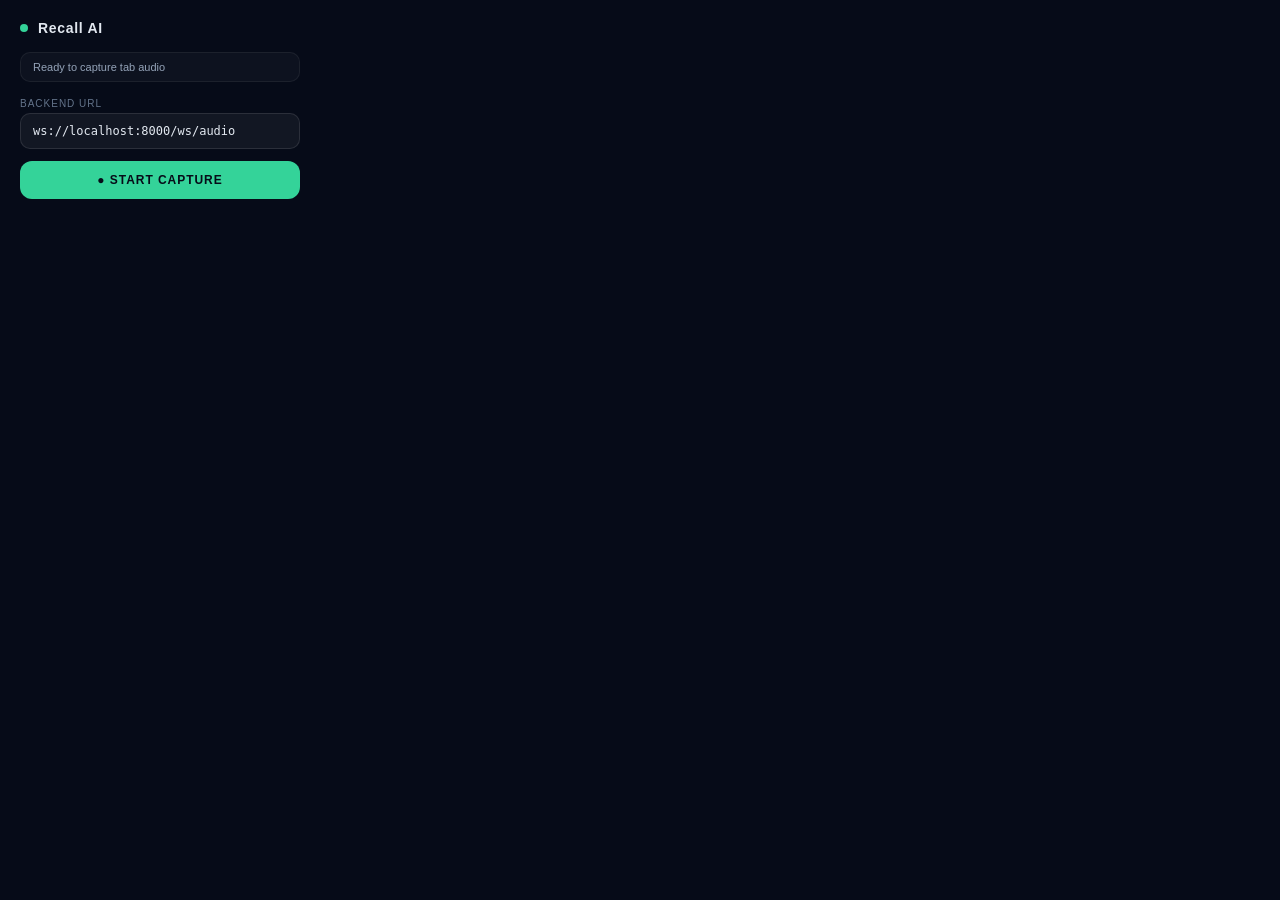
==== extension/popup.html @ bb3e3df2 "feat: Chrome extension for Google Meet tab audio capture - Manifest V3 Chrome extension using tabCap" ====
<!DOCTYPE html>
<html lang="en">
<head>
  <meta charset="UTF-8" />
  <style>
    * { margin: 0; padding: 0; box-sizing: border-box; }
    body {
      width: 320px;
      font-family: -apple-system, BlinkMacSystemFont, 'Segoe UI', sans-serif;
      background: #060b18;
      color: #e2e8f0;
      padding: 20px;
    }
    .header {
      display: flex;
      align-items: center;
      gap: 10px;
      margin-bottom: 16px;
    }
    .header h1 {
      font-size: 14px;
      font-weight: 800;
      letter-spacing: 0.05em;
    }
    .header .dot {
      width: 8px; height: 8px;
      border-radius: 50%;
      background: #34d399;
    }
    .header .dot.off { background: #64748b; }
    .header .dot.recording { background: #f87171; animation: pulse 1.5s infinite; }
    .status {
      font-size: 11px;
      color: #94a3b8;
      margin-bottom: 16px;
      padding: 8px 12px;
      background: rgba(255,255,255,0.03);
      border-radius: 10px;
      border: 1px solid rgba(255,255,255,0.06);
    }
    .server-input {
      width: 100%;
      padding: 10px 12px;
      font-size: 12px;
      background: rgba(255,255,255,0.05);
      border: 1px solid rgba(255,255,255,0.1);
      border-radius: 10px;
      color: #e2e8f0;
      outline: none;
      margin-bottom: 12px;
      font-family: monospace;
    }
    .server-input:focus { border-color: rgba(52,211,153,0.3); }
    button {
      width: 100%;
      padding: 12px;
      border: none;
      border-radius: 12px;
      font-size: 12px;
      font-weight: 800;
      text-transform: uppercase;
      letter-spacing: 0.08em;
      cursor: pointer;
      transition: all 0.2s;
    }
    #startBtn {
      background: #34d399;
      color: #060b18;
    }
    #startBtn:hover { box-shadow: 0 0 20px rgba(52,211,153,0.2); }
    #startBtn:disabled { opacity: 0.3; cursor: not-allowed; }
    #stopBtn {
      background: #f87171;
      color: #fff;
      display: none;
    }
    #stopBtn:hover { box-shadow: 0 0 20px rgba(248,113,113,0.2); }
    .stats {
      display: flex;
      gap: 8px;
      margin-top: 12px;
    }
    .stat {
      flex: 1;
      text-align: center;
      padding: 8px;
      background: rgba(255,255,255,0.03);
      border: 1px solid rgba(255,255,255,0.06);
      border-radius: 10px;
    }
    .stat .val {
      font-size: 18px;
      font-weight: 800;
      font-family: monospace;
      color: #34d399;
    }
    .stat .label {
      font-size: 9px;
      color: #64748b;
      text-transform: uppercase;
      letter-spacing: 0.1em;
      margin-top: 2px;
    }
    @keyframes pulse {
      0%, 100% { opacity: 1; }
      50% { opacity: 0.4; }
    }
  </style>
</head>
<body>
  <div class="header">
    <div class="dot" id="statusDot"></div>
    <h1>Recall AI</h1>
  </div>

  <div class="status" id="statusText">Ready to capture tab audio</div>

  <label style="font-size:10px;color:#64748b;text-transform:uppercase;letter-spacing:0.1em;margin-bottom:4px;display:block;">
    Backend URL
  </label>
  <input class="server-input" id="serverUrl" value="ws://localhost:8000/ws/audio" />

  <button id="startBtn">● Start Capture</button>
  <button id="stopBtn">■ Stop Capture</button>

  <div class="stats" id="stats" style="display:none;">
    <div class="stat">
      <div class="val" id="utterances">0</div>
      <div class="label">Utterances</div>
    </div>
    <div class="stat">
      <div class="val" id="duration">0:00</div>
      <div class="label">Duration</div>
    </div>
  </div>

  <script src="popup.js"></script>
</body>
</html>
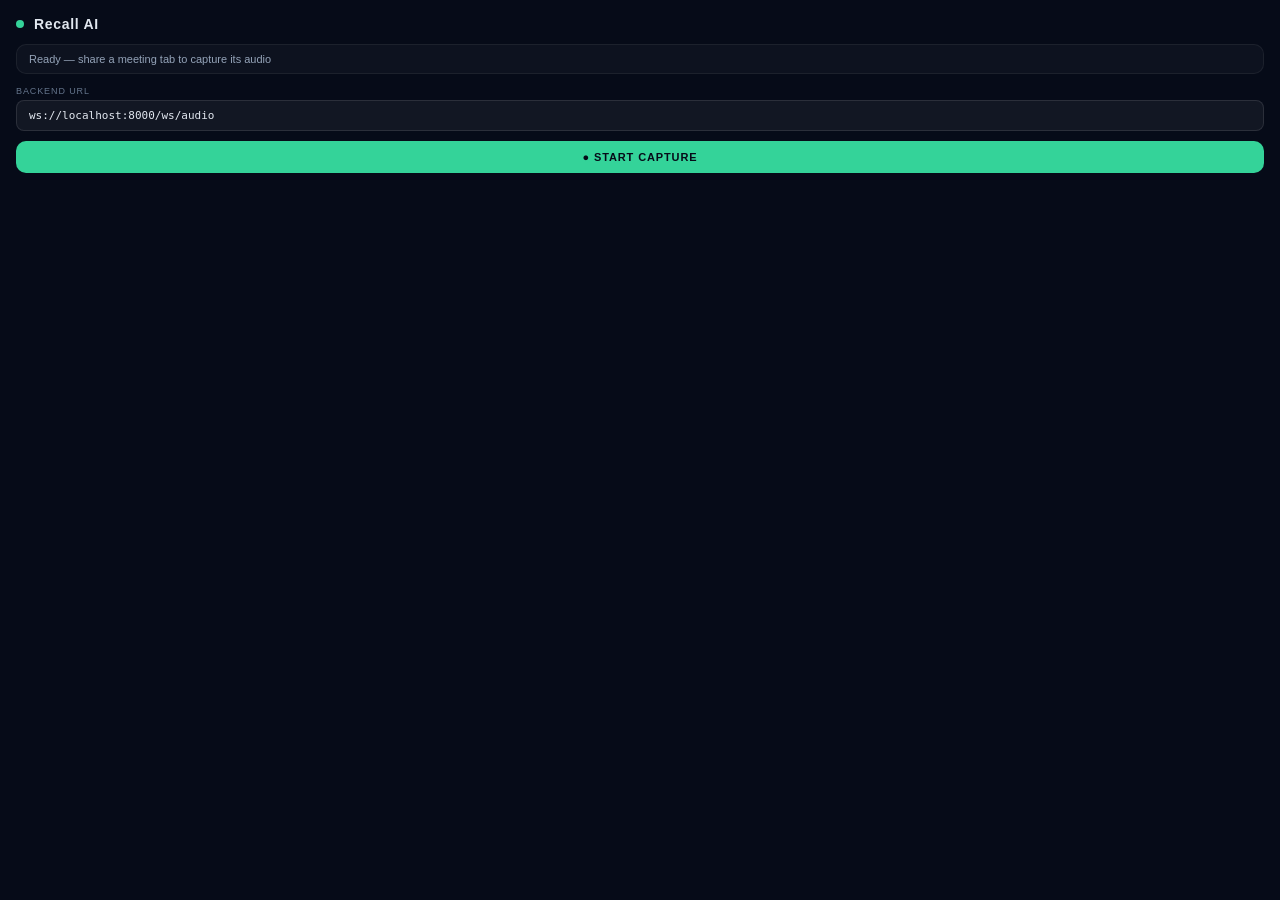
==== commit 89b17eed: "feat: working Chrome extension + SSE transcript broadcast Extension: - Switch to getDisplayMedia for" ====
--- a/extension/popup.html
+++ b/extension/popup.html
@@ -1,129 +1,220 @@
 <!DOCTYPE html>
 <html lang="en">
+
 <head>
   <meta charset="UTF-8" />
+  <meta http-equiv="Content-Security-Policy"
+    content="default-src 'self'; style-src 'self' 'unsafe-inline'; connect-src ws://localhost:* wss://localhost:* ws://127.0.0.1:* wss://127.0.0.1:*; media-src 'self' blob:;" />
   <style>
-    * { margin: 0; padding: 0; box-sizing: border-box; }
+    * {
+      margin: 0;
+      padding: 0;
+      box-sizing: border-box;
+    }
+
     body {
-      width: 320px;
+      width: 100%;
       font-family: -apple-system, BlinkMacSystemFont, 'Segoe UI', sans-serif;
       background: #060b18;
       color: #e2e8f0;
-      padding: 20px;
-    }
+      padding: 16px;
+      display: flex;
+      flex-direction: column;
+      height: 100vh;
+    }
+
     .header {
       display: flex;
       align-items: center;
       gap: 10px;
-      margin-bottom: 16px;
-    }
+      margin-bottom: 12px;
+    }
+
     .header h1 {
       font-size: 14px;
       font-weight: 800;
       letter-spacing: 0.05em;
     }
-    .header .dot {
-      width: 8px; height: 8px;
+
+    .dot {
+      width: 8px;
+      height: 8px;
       border-radius: 50%;
       background: #34d399;
-    }
-    .header .dot.off { background: #64748b; }
-    .header .dot.recording { background: #f87171; animation: pulse 1.5s infinite; }
+      flex-shrink: 0;
+    }
+
+    .dot.off {
+      background: #64748b;
+    }
+
+    .dot.recording {
+      background: #f87171;
+      animation: pulse 1.5s infinite;
+    }
+
     .status {
       font-size: 11px;
       color: #94a3b8;
-      margin-bottom: 16px;
+      margin-bottom: 12px;
       padding: 8px 12px;
-      background: rgba(255,255,255,0.03);
+      background: rgba(255, 255, 255, 0.03);
       border-radius: 10px;
-      border: 1px solid rgba(255,255,255,0.06);
-    }
+      border: 1px solid rgba(255, 255, 255, 0.06);
+    }
+
     .server-input {
       width: 100%;
-      padding: 10px 12px;
-      font-size: 12px;
-      background: rgba(255,255,255,0.05);
-      border: 1px solid rgba(255,255,255,0.1);
-      border-radius: 10px;
+      padding: 8px 12px;
+      font-size: 11px;
+      background: rgba(255, 255, 255, 0.05);
+      border: 1px solid rgba(255, 255, 255, 0.1);
+      border-radius: 8px;
       color: #e2e8f0;
       outline: none;
-      margin-bottom: 12px;
+      margin-bottom: 10px;
       font-family: monospace;
     }
-    .server-input:focus { border-color: rgba(52,211,153,0.3); }
+
+    label {
+      font-size: 9px;
+      color: #64748b;
+      text-transform: uppercase;
+      letter-spacing: 0.1em;
+      margin-bottom: 4px;
+      display: block;
+    }
+
     button {
       width: 100%;
-      padding: 12px;
+      padding: 10px;
       border: none;
-      border-radius: 12px;
-      font-size: 12px;
+      border-radius: 10px;
+      font-size: 11px;
       font-weight: 800;
       text-transform: uppercase;
       letter-spacing: 0.08em;
       cursor: pointer;
       transition: all 0.2s;
     }
+
     #startBtn {
       background: #34d399;
       color: #060b18;
     }
-    #startBtn:hover { box-shadow: 0 0 20px rgba(52,211,153,0.2); }
-    #startBtn:disabled { opacity: 0.3; cursor: not-allowed; }
+
+    #startBtn:disabled {
+      opacity: 0.3;
+      cursor: not-allowed;
+    }
+
     #stopBtn {
       background: #f87171;
       color: #fff;
       display: none;
     }
-    #stopBtn:hover { box-shadow: 0 0 20px rgba(248,113,113,0.2); }
+
     .stats {
-      display: flex;
+      display: none;
       gap: 8px;
-      margin-top: 12px;
-    }
+      margin-top: 10px;
+    }
+
     .stat {
       flex: 1;
       text-align: center;
-      padding: 8px;
-      background: rgba(255,255,255,0.03);
-      border: 1px solid rgba(255,255,255,0.06);
-      border-radius: 10px;
-    }
+      padding: 6px;
+      background: rgba(255, 255, 255, 0.03);
+      border: 1px solid rgba(255, 255, 255, 0.06);
+      border-radius: 8px;
+    }
+
     .stat .val {
-      font-size: 18px;
+      font-size: 16px;
       font-weight: 800;
       font-family: monospace;
       color: #34d399;
     }
+
     .stat .label {
-      font-size: 9px;
+      font-size: 8px;
       color: #64748b;
       text-transform: uppercase;
       letter-spacing: 0.1em;
       margin-top: 2px;
     }
+
+    #errorMsg {
+      display: none;
+      margin-top: 8px;
+      padding: 8px 12px;
+      background: rgba(248, 113, 113, 0.1);
+      border: 1px solid rgba(248, 113, 113, 0.2);
+      border-radius: 8px;
+      font-size: 11px;
+      color: #f87171;
+    }
+
+    #transcriptList {
+      display: none;
+      flex: 1;
+      overflow-y: auto;
+      margin-top: 10px;
+      padding: 8px;
+      background: rgba(255, 255, 255, 0.02);
+      border: 1px solid rgba(255, 255, 255, 0.06);
+      border-radius: 8px;
+      font-size: 12px;
+      line-height: 1.6;
+    }
+
+    .transcript-line {
+      margin-bottom: 6px;
+      padding: 6px 0;
+      border-bottom: 1px solid rgba(255, 255, 255, 0.04);
+    }
+
+    .transcript-line .speaker {
+      color: #34d399;
+      font-weight: 700;
+      font-size: 10px;
+      margin-right: 6px;
+      text-transform: uppercase;
+    }
+
+    .empty-state {
+      text-align: center;
+      padding: 20px 0;
+      color: #64748b;
+      font-size: 11px;
+    }
+
     @keyframes pulse {
-      0%, 100% { opacity: 1; }
-      50% { opacity: 0.4; }
+
+      0%,
+      100% {
+        opacity: 1;
+      }
+
+      50% {
+        opacity: 0.4;
+      }
     }
   </style>
 </head>
+
 <body>
   <div class="header">
     <div class="dot" id="statusDot"></div>
     <h1>Recall AI</h1>
   </div>
-
-  <div class="status" id="statusText">Ready to capture tab audio</div>
-
-  <label style="font-size:10px;color:#64748b;text-transform:uppercase;letter-spacing:0.1em;margin-bottom:4px;display:block;">
-    Backend URL
-  </label>
+  <div class="status" id="statusText">Ready — share a meeting tab to capture its audio</div>
+  <label>Backend URL</label>
   <input class="server-input" id="serverUrl" value="ws://localhost:8000/ws/audio" />
-
   <button id="startBtn">● Start Capture</button>
   <button id="stopBtn">■ Stop Capture</button>
-
-  <div class="stats" id="stats" style="display:none;">
+  <div id="errorMsg"></div>
+  <div class="stats" id="stats">
     <div class="stat">
       <div class="val" id="utterances">0</div>
       <div class="label">Utterances</div>
@@ -133,7 +224,10 @@
       <div class="label">Duration</div>
     </div>
   </div>
-
+  <div id="transcriptList">
+    <div class="empty-state">Transcripts will appear here...</div>
+  </div>
   <script src="popup.js"></script>
 </body>
-</html>
+
+</html>
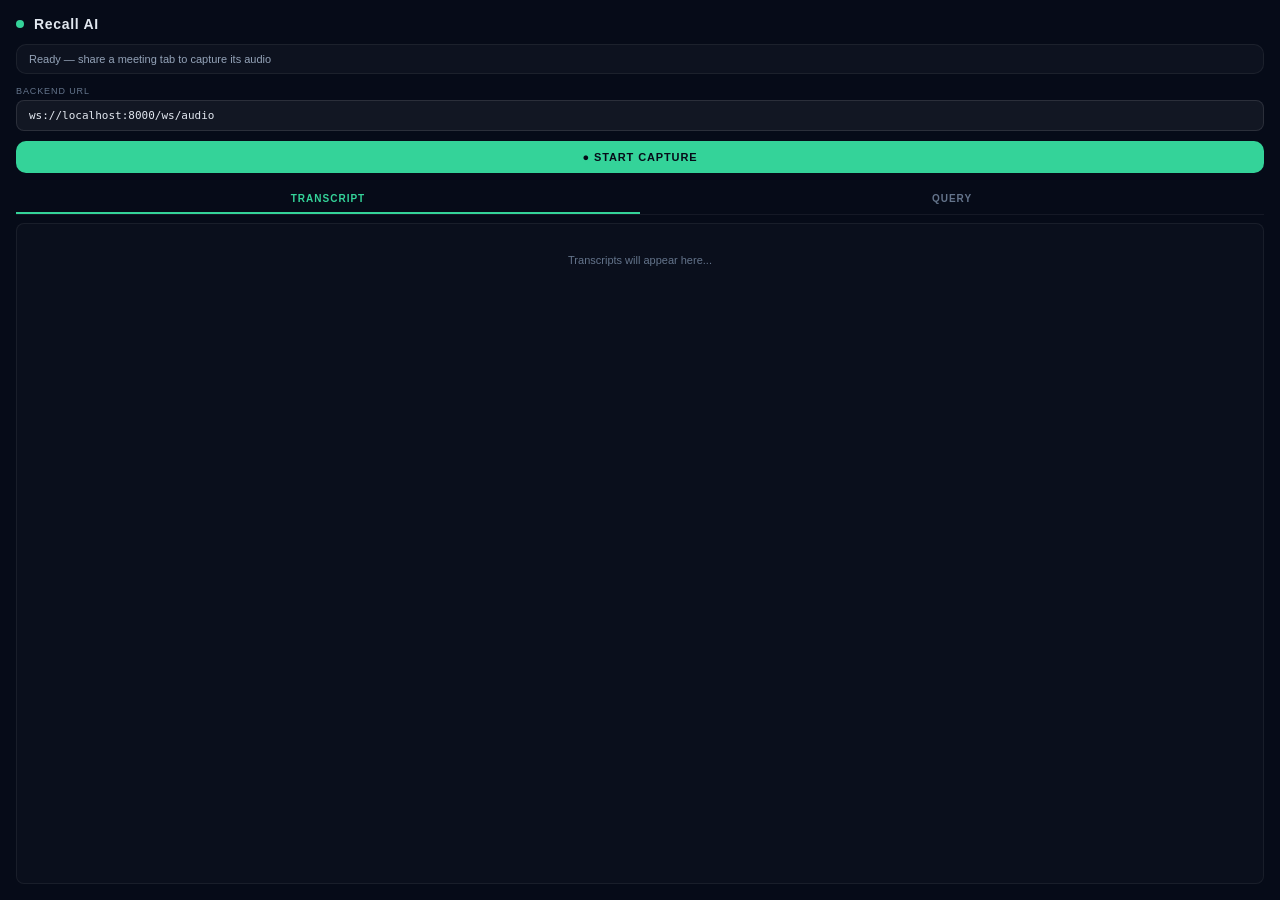
==== commit db5ce160: "feat: query engine in extension side panel - Add tabbed UI: Transcript + Query tabs - Query tab with" ====
--- a/extension/popup.html
+++ b/extension/popup.html
@@ -4,202 +4,127 @@
 <head>
   <meta charset="UTF-8" />
   <meta http-equiv="Content-Security-Policy"
-    content="default-src 'self'; style-src 'self' 'unsafe-inline'; connect-src ws://localhost:* wss://localhost:* ws://127.0.0.1:* wss://127.0.0.1:*; media-src 'self' blob:;" />
+    content="default-src 'self'; style-src 'self' 'unsafe-inline'; connect-src ws://localhost:* wss://localhost:* ws://127.0.0.1:* wss://127.0.0.1:* wss://*.railway.app wss://*.up.railway.app http://localhost:* https://*.railway.app https://*.up.railway.app; media-src 'self' blob:;" />
   <style>
-    * {
-      margin: 0;
-      padding: 0;
-      box-sizing: border-box;
+    * { margin: 0; padding: 0; box-sizing: border-box; }
+    body {
+      width: 100%; font-family: -apple-system, BlinkMacSystemFont, 'Segoe UI', sans-serif;
+      background: #060b18; color: #e2e8f0; padding: 16px;
+      display: flex; flex-direction: column; height: 100vh;
+    }
+    .header { display: flex; align-items: center; gap: 10px; margin-bottom: 12px; }
+    .header h1 { font-size: 14px; font-weight: 800; letter-spacing: 0.05em; }
+    .dot { width: 8px; height: 8px; border-radius: 50%; background: #34d399; flex-shrink: 0; }
+    .dot.off { background: #64748b; }
+    .dot.recording { background: #f87171; animation: pulse 1.5s infinite; }
+    .status {
+      font-size: 11px; color: #94a3b8; margin-bottom: 12px;
+      padding: 8px 12px; background: rgba(255,255,255,0.03);
+      border-radius: 10px; border: 1px solid rgba(255,255,255,0.06);
+    }
+    .server-input {
+      width: 100%; padding: 8px 12px; font-size: 11px;
+      background: rgba(255,255,255,0.05); border: 1px solid rgba(255,255,255,0.1);
+      border-radius: 8px; color: #e2e8f0; outline: none;
+      margin-bottom: 10px; font-family: monospace;
+    }
+    label { font-size: 9px; color: #64748b; text-transform: uppercase; letter-spacing: 0.1em; margin-bottom: 4px; display: block; }
+    button {
+      width: 100%; padding: 10px; border: none; border-radius: 10px;
+      font-size: 11px; font-weight: 800; text-transform: uppercase;
+      letter-spacing: 0.08em; cursor: pointer; transition: all 0.2s;
+    }
+    #startBtn { background: #34d399; color: #060b18; }
+    #startBtn:disabled { opacity: 0.3; cursor: not-allowed; }
+    #stopBtn { background: #f87171; color: #fff; display: none; }
+    .stats { display: none; gap: 8px; margin-top: 10px; }
+    .stat {
+      flex: 1; text-align: center; padding: 6px;
+      background: rgba(255,255,255,0.03); border: 1px solid rgba(255,255,255,0.06); border-radius: 8px;
+    }
+    .stat .val { font-size: 16px; font-weight: 800; font-family: monospace; color: #34d399; }
+    .stat .label { font-size: 8px; color: #64748b; text-transform: uppercase; letter-spacing: 0.1em; margin-top: 2px; }
+    #errorMsg {
+      display: none; margin-top: 8px; padding: 8px 12px;
+      background: rgba(248,113,113,0.1); border: 1px solid rgba(248,113,113,0.2);
+      border-radius: 8px; font-size: 11px; color: #f87171;
     }
 
-    body {
-      width: 100%;
-      font-family: -apple-system, BlinkMacSystemFont, 'Segoe UI', sans-serif;
-      background: #060b18;
-      color: #e2e8f0;
-      padding: 16px;
-      display: flex;
-      flex-direction: column;
-      height: 100vh;
+    /* Tabs */
+    .tabs { display: flex; gap: 0; margin-top: 12px; border-bottom: 1px solid rgba(255,255,255,0.06); }
+    .tab {
+      flex: 1; padding: 8px 0; text-align: center; font-size: 10px; font-weight: 700;
+      text-transform: uppercase; letter-spacing: 0.1em; color: #64748b; cursor: pointer;
+      border-bottom: 2px solid transparent; transition: all 0.2s;
     }
+    .tab.active { color: #34d399; border-bottom-color: #34d399; }
+    .tab-content { display: none; flex: 1; flex-direction: column; overflow: hidden; margin-top: 8px; }
+    .tab-content.active { display: flex; }
 
-    .header {
-      display: flex;
-      align-items: center;
-      gap: 10px;
-      margin-bottom: 12px;
+    /* Transcript */
+    #transcriptList {
+      flex: 1; overflow-y: auto; padding: 8px;
+      background: rgba(255,255,255,0.02); border: 1px solid rgba(255,255,255,0.06);
+      border-radius: 8px; font-size: 12px; line-height: 1.6;
     }
+    .transcript-line { margin-bottom: 6px; padding: 6px 0; border-bottom: 1px solid rgba(255,255,255,0.04); }
+    .transcript-line .speaker { color: #34d399; font-weight: 700; font-size: 10px; margin-right: 6px; text-transform: uppercase; }
+    .empty-state { text-align: center; padding: 20px 0; color: #64748b; font-size: 11px; }
 
-    .header h1 {
-      font-size: 14px;
-      font-weight: 800;
-      letter-spacing: 0.05em;
+    /* Query */
+    .query-input-row { display: flex; gap: 6px; margin-bottom: 8px; }
+    .query-input {
+      flex: 1; padding: 8px 12px; font-size: 12px;
+      background: rgba(255,255,255,0.05); border: 1px solid rgba(255,255,255,0.1);
+      border-radius: 8px; color: #e2e8f0; outline: none;
     }
+    .query-input:focus { border-color: rgba(56,189,248,0.3); }
+    .search-btn {
+      width: auto; padding: 8px 14px; background: #38bdf8; color: #060b18;
+      border-radius: 8px; font-size: 10px;
+    }
+    .search-btn:disabled { opacity: 0.3; }
+    .toggle-row { display: flex; align-items: center; gap: 8px; margin-bottom: 10px; }
+    .toggle {
+      width: 36px; height: 20px; border-radius: 10px; cursor: pointer;
+      background: rgba(255,255,255,0.1); border: 1px solid rgba(255,255,255,0.1);
+      position: relative; transition: all 0.3s;
+    }
+    .toggle.on { background: #34d399; border-color: #34d399; }
+    .toggle .knob {
+      width: 14px; height: 14px; border-radius: 50%; background: #fff;
+      position: absolute; top: 2px; left: 2px; transition: all 0.3s;
+    }
+    .toggle.on .knob { left: 18px; }
+    .toggle-label { font-size: 10px; font-weight: 700; text-transform: uppercase; letter-spacing: 0.08em; color: #64748b; }
+    #queryResults {
+      flex: 1; overflow-y: auto; padding: 8px;
+      background: rgba(255,255,255,0.02); border: 1px solid rgba(255,255,255,0.06);
+      border-radius: 8px; font-size: 12px; line-height: 1.6;
+    }
+    .ai-answer {
+      padding: 10px; margin-bottom: 8px;
+      background: rgba(52,211,153,0.05); border: 1px solid rgba(52,211,153,0.1);
+      border-radius: 8px; font-size: 12px; line-height: 1.7;
+    }
+    .ai-answer .ai-label { font-size: 9px; color: #34d399; font-weight: 700; text-transform: uppercase; letter-spacing: 0.1em; margin-bottom: 6px; }
+    .passage {
+      padding: 8px; margin-bottom: 6px;
+      background: rgba(255,255,255,0.02); border: 1px solid rgba(255,255,255,0.04);
+      border-radius: 6px;
+    }
+    .passage .meta { display: flex; justify-content: space-between; margin-bottom: 4px; }
+    .passage .score { font-size: 10px; font-weight: 800; font-family: monospace; color: #34d399; }
+    .passage .speaker-ts { font-size: 9px; color: #64748b; }
+    .latency-pill {
+      display: inline-block; padding: 3px 8px; border-radius: 6px; font-size: 10px;
+      font-family: monospace; font-weight: 700; margin-right: 4px; margin-bottom: 6px;
+    }
+    .latency-pill.retrieval { background: rgba(52,211,153,0.1); color: #34d399; }
+    .latency-pill.gen { background: rgba(56,189,248,0.1); color: #38bdf8; }
+    .streaming-cursor { display: inline-block; width: 6px; height: 14px; background: rgba(52,211,153,0.6); animation: pulse 1s infinite; border-radius: 2px; margin-left: 2px; vertical-align: text-bottom; }
 
-    .dot {
-      width: 8px;
-      height: 8px;
-      border-radius: 50%;
-      background: #34d399;
-      flex-shrink: 0;
-    }
-
-    .dot.off {
-      background: #64748b;
-    }
-
-    .dot.recording {
-      background: #f87171;
-      animation: pulse 1.5s infinite;
-    }
-
-    .status {
-      font-size: 11px;
-      color: #94a3b8;
-      margin-bottom: 12px;
-      padding: 8px 12px;
-      background: rgba(255, 255, 255, 0.03);
-      border-radius: 10px;
-      border: 1px solid rgba(255, 255, 255, 0.06);
-    }
-
-    .server-input {
-      width: 100%;
-      padding: 8px 12px;
-      font-size: 11px;
-      background: rgba(255, 255, 255, 0.05);
-      border: 1px solid rgba(255, 255, 255, 0.1);
-      border-radius: 8px;
-      color: #e2e8f0;
-      outline: none;
-      margin-bottom: 10px;
-      font-family: monospace;
-    }
-
-    label {
-      font-size: 9px;
-      color: #64748b;
-      text-transform: uppercase;
-      letter-spacing: 0.1em;
-      margin-bottom: 4px;
-      display: block;
-    }
-
-    button {
-      width: 100%;
-      padding: 10px;
-      border: none;
-      border-radius: 10px;
-      font-size: 11px;
-      font-weight: 800;
-      text-transform: uppercase;
-      letter-spacing: 0.08em;
-      cursor: pointer;
-      transition: all 0.2s;
-    }
-
-    #startBtn {
-      background: #34d399;
-      color: #060b18;
-    }
-
-    #startBtn:disabled {
-      opacity: 0.3;
-      cursor: not-allowed;
-    }
-
-    #stopBtn {
-      background: #f87171;
-      color: #fff;
-      display: none;
-    }
-
-    .stats {
-      display: none;
-      gap: 8px;
-      margin-top: 10px;
-    }
-
-    .stat {
-      flex: 1;
-      text-align: center;
-      padding: 6px;
-      background: rgba(255, 255, 255, 0.03);
-      border: 1px solid rgba(255, 255, 255, 0.06);
-      border-radius: 8px;
-    }
-
-    .stat .val {
-      font-size: 16px;
-      font-weight: 800;
-      font-family: monospace;
-      color: #34d399;
-    }
-
-    .stat .label {
-      font-size: 8px;
-      color: #64748b;
-      text-transform: uppercase;
-      letter-spacing: 0.1em;
-      margin-top: 2px;
-    }
-
-    #errorMsg {
-      display: none;
-      margin-top: 8px;
-      padding: 8px 12px;
-      background: rgba(248, 113, 113, 0.1);
-      border: 1px solid rgba(248, 113, 113, 0.2);
-      border-radius: 8px;
-      font-size: 11px;
-      color: #f87171;
-    }
-
-    #transcriptList {
-      display: none;
-      flex: 1;
-      overflow-y: auto;
-      margin-top: 10px;
-      padding: 8px;
-      background: rgba(255, 255, 255, 0.02);
-      border: 1px solid rgba(255, 255, 255, 0.06);
-      border-radius: 8px;
-      font-size: 12px;
-      line-height: 1.6;
-    }
-
-    .transcript-line {
-      margin-bottom: 6px;
-      padding: 6px 0;
-      border-bottom: 1px solid rgba(255, 255, 255, 0.04);
-    }
-
-    .transcript-line .speaker {
-      color: #34d399;
-      font-weight: 700;
-      font-size: 10px;
-      margin-right: 6px;
-      text-transform: uppercase;
-    }
-
-    .empty-state {
-      text-align: center;
-      padding: 20px 0;
-      color: #64748b;
-      font-size: 11px;
-    }
-
-    @keyframes pulse {
-
-      0%,
-      100% {
-        opacity: 1;
-      }
-
-      50% {
-        opacity: 0.4;
-      }
-    }
+    @keyframes pulse { 0%,100% { opacity: 1; } 50% { opacity: 0.4; } }
   </style>
 </head>
 
@@ -210,24 +135,44 @@
   </div>
   <div class="status" id="statusText">Ready — share a meeting tab to capture its audio</div>
   <label>Backend URL</label>
-  <input class="server-input" id="serverUrl" value="ws://localhost:8000/ws/audio" />
+  <input class="server-input" id="serverUrl" value="ws://localhost:8000/ws/audio"
+    placeholder="ws://localhost:8000/ws/audio or wss://your-app.railway.app/ws/audio" />
   <button id="startBtn">● Start Capture</button>
   <button id="stopBtn">■ Stop Capture</button>
   <div id="errorMsg"></div>
   <div class="stats" id="stats">
-    <div class="stat">
-      <div class="val" id="utterances">0</div>
-      <div class="label">Utterances</div>
-    </div>
-    <div class="stat">
-      <div class="val" id="duration">0:00</div>
-      <div class="label">Duration</div>
+    <div class="stat"><div class="val" id="utterances">0</div><div class="label">Utterances</div></div>
+    <div class="stat"><div class="val" id="duration">0:00</div><div class="label">Duration</div></div>
+  </div>
+
+  <!-- Tabs -->
+  <div class="tabs">
+    <div class="tab active" data-tab="transcript">Transcript</div>
+    <div class="tab" data-tab="query">Query</div>
+  </div>
+
+  <!-- Transcript Tab -->
+  <div class="tab-content active" id="tab-transcript">
+    <div id="transcriptList">
+      <div class="empty-state">Transcripts will appear here...</div>
     </div>
   </div>
-  <div id="transcriptList">
-    <div class="empty-state">Transcripts will appear here...</div>
+
+  <!-- Query Tab -->
+  <div class="tab-content" id="tab-query">
+    <div class="query-input-row">
+      <input class="query-input" id="queryInput" placeholder="Ask about the conversation..." />
+      <button class="search-btn" id="queryBtn">Ask</button>
+    </div>
+    <div class="toggle-row">
+      <div class="toggle" id="llmToggle"><div class="knob"></div></div>
+      <span class="toggle-label">AI Summary</span>
+    </div>
+    <div id="queryResults">
+      <div class="empty-state">Ask a question to search the conversation</div>
+    </div>
   </div>
+
   <script src="popup.js"></script>
 </body>
-
-</html>+</html>
